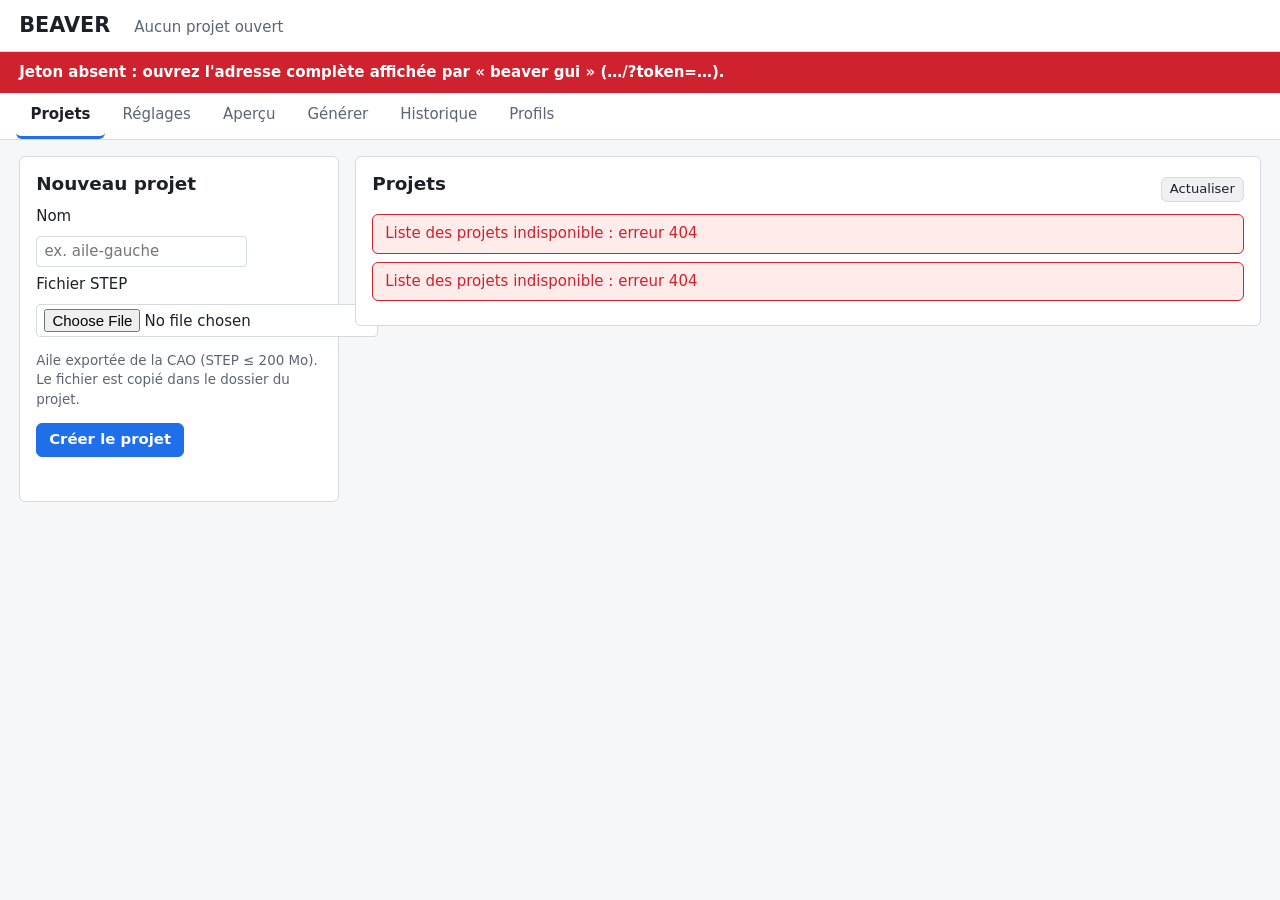
==== src/beaver/gui/static/index.html @ ec3b6328 "refactor: renommage en BEAVER Co-Authored-By: Claude Sonnet 5.5 <noreply@anthropic.com>" ====
<!doctype html>
<html lang="fr">
<head>
  <meta charset="utf-8">
  <meta name="referrer" content="no-referrer">
  <meta name="viewport" content="width=device-width, initial-scale=1">
  <meta name="color-scheme" content="light dark">
  <title>BEAVER</title>
  <link rel="stylesheet" href="style.css">
  <script type="importmap">
  {
    "imports": {
      "three": "https://cdn.jsdelivr.net/npm/three@0.160.0/build/three.module.js",
      "three/addons/": "https://cdn.jsdelivr.net/npm/three@0.160.0/examples/jsm/"
    }
  }
  </script>
  <script type="module" src="js/app.js"></script>
</head>
<body>
  <header class="entete">
    <h1>BEAVER</h1>
    <p class="projet-courant" id="projet-courant" aria-live="polite">Aucun projet ouvert</p>
  </header>
  <div id="bandeau" class="bandeau" role="alert" hidden></div>
  <nav class="onglets" role="tablist" aria-label="Sections">
    <button type="button" role="tab" id="onglet-projets" aria-controls="panneau-projets" data-onglet="projets">Projets</button>
    <button type="button" role="tab" id="onglet-reglages" aria-controls="panneau-reglages" data-onglet="reglages">Réglages</button>
    <button type="button" role="tab" id="onglet-apercu" aria-controls="panneau-apercu" data-onglet="apercu">Aperçu</button>
    <button type="button" role="tab" id="onglet-generer" aria-controls="panneau-generer" data-onglet="generer">Générer</button>
    <button type="button" role="tab" id="onglet-historique" aria-controls="panneau-historique" data-onglet="historique">Historique</button>
    <button type="button" role="tab" id="onglet-profils" aria-controls="panneau-profils" data-onglet="profils">Profils</button>
  </nav>
  <main>
    <section role="tabpanel" tabindex="0" id="panneau-projets" aria-labelledby="onglet-projets" hidden></section>
    <section role="tabpanel" tabindex="0" id="panneau-reglages" aria-labelledby="onglet-reglages" hidden></section>
    <section role="tabpanel" tabindex="0" id="panneau-apercu" aria-labelledby="onglet-apercu" hidden></section>
    <section role="tabpanel" tabindex="0" id="panneau-generer" aria-labelledby="onglet-generer" hidden></section>
    <section role="tabpanel" tabindex="0" id="panneau-historique" aria-labelledby="onglet-historique" hidden></section>
    <section role="tabpanel" tabindex="0" id="panneau-profils" aria-labelledby="onglet-profils" hidden></section>
  </main>
  <noscript>Cette interface nécessite JavaScript.</noscript>
</body>
</html>
---- src/beaver/gui/static/style.css ----
/* BEAVER — interface locale. Sobre, lisible, clair/sombre via variables. */
:root {
  --fond: #f6f7f9;
  --surface: #ffffff;
  --surface-2: #eef0f3;
  --texte: #1c2128;
  --texte-doux: #5b6573;
  --herite: #8a93a0;
  --bord: #d5d9e0;
  --accent: #1f6feb;
  --accent-texte: #ffffff;
  --ok: #1a7f37;
  --attention: #9a6700;
  --erreur: #cf222e;
  --erreur-fond: #ffebe9;
  --attention-fond: #fff8c5;
  --reseau-a: #1f6feb;
  --reseau-b: #d1242f;
  --plaque-a: rgba(31, 111, 235, 0.35);
  --plaque-b: rgba(209, 36, 47, 0.30);
  --matiere: #c9d1db;
  --matiere-bord: #57606a;
  --peau-trait: #8c959f;
  --bande: #8250df;
  --trou: #0a7a6b;
  --baie: #bc4c00;
  --rayon: 6px;
  --police: system-ui, -apple-system, "Segoe UI", Roboto, "Helvetica Neue", Arial, sans-serif;
  --mono: ui-monospace, SFMono-Regular, Menlo, Consolas, monospace;
}
@media (prefers-color-scheme: dark) {
  :root {
    --fond: #0f1318;
    --surface: #171c23;
    --surface-2: #202731;
    --texte: #e6e9ee;
    --texte-doux: #9aa5b3;
    --herite: #6e7886;
    --bord: #313a46;
    --accent: #4c8dff;
    --accent-texte: #0b0f14;
    --ok: #3fb950;
    --attention: #d29922;
    --erreur: #ff6b6b;
    --erreur-fond: #3a1618;
    --attention-fond: #33290b;
    --reseau-a: #58a6ff;
    --reseau-b: #ff7b72;
    --plaque-a: rgba(88, 166, 255, 0.35);
    --plaque-b: rgba(255, 123, 114, 0.30);
    --matiere: #3a4552;
    --matiere-bord: #a7b1bd;
    --peau-trait: #6e7886;
    --bande: #b392f0;
    --trou: #39c5b0;
    --baie: #f0883e;
  }
}

* { box-sizing: border-box; }
html, body { margin: 0; }
body {
  background: var(--fond);
  color: var(--texte);
  font: 15px/1.45 var(--police);
  min-width: 320px;
}
h1, h2, h3 { line-height: 1.2; margin: 0 0 .6em; }
h1 { font-size: 1.3rem; margin: 0; }
h2 { font-size: 1.15rem; }
h3 { font-size: 1rem; }
a { color: var(--accent); }
code, .mono { font-family: var(--mono); font-size: .92em; }
[hidden] { display: none !important; }

.entete {
  display: flex; align-items: baseline; gap: 1.5rem; flex-wrap: wrap;
  padding: .8rem 1.2rem; background: var(--surface); border-bottom: 1px solid var(--bord);
}
.projet-courant { margin: 0; color: var(--texte-doux); }
.projet-courant strong { color: var(--texte); }

.bandeau {
  padding: .6rem 1.2rem; background: var(--erreur); color: #fff; font-weight: 600;
  position: sticky; top: 0; z-index: 10;
}

.onglets {
  display: flex; gap: .2rem; padding: 0 1rem; background: var(--surface);
  border-bottom: 1px solid var(--bord); overflow-x: auto;
}
.onglets [role="tab"] {
  font: inherit; color: var(--texte-doux); background: none; border: 0;
  border-bottom: 3px solid transparent; padding: .65rem .9rem; cursor: pointer; white-space: nowrap;
}
.onglets [role="tab"]:hover { color: var(--texte); }
.onglets [role="tab"][aria-selected="true"] { color: var(--texte); border-bottom-color: var(--accent); font-weight: 600; }
.onglets [role="tab"]:focus-visible { outline: 2px solid var(--accent); outline-offset: -2px; }

main { padding: 1rem 1.2rem 3rem; max-width: 1800px; margin: 0 auto; }

.carte {
  background: var(--surface); border: 1px solid var(--bord); border-radius: var(--rayon);
  padding: 1rem; margin-bottom: 1rem;
}
.carte > h2:first-child, .carte > h3:first-child { margin-top: 0; }

button, .bouton {
  font: inherit; font-size: .93rem; color: var(--texte); background: var(--surface-2);
  border: 1px solid var(--bord); border-radius: var(--rayon); padding: .35rem .75rem; cursor: pointer;
  text-decoration: none; display: inline-block; line-height: 1.4;
}
button:hover:not(:disabled), .bouton:hover { border-color: var(--texte-doux); }
button:disabled { opacity: .5; cursor: not-allowed; }
button.principal { background: var(--accent); color: var(--accent-texte); border-color: var(--accent); font-weight: 600; }
button.danger { color: var(--erreur); }
button.petit, .bouton.petit { font-size: .82rem; padding: .15rem .5rem; }
button:focus-visible, .bouton:focus-visible, input:focus-visible, select:focus-visible, textarea:focus-visible {
  outline: 2px solid var(--accent); outline-offset: 1px;
}
.actions { display: flex; flex-wrap: wrap; gap: .5rem; align-items: center; margin: .6rem 0; }

input, select, textarea {
  font: inherit; color: var(--texte); background: var(--surface); border: 1px solid var(--bord);
  border-radius: 4px; padding: .25rem .45rem;
}
input[type="number"] { width: 7.5em; }
input[type="checkbox"] { width: auto; }
input:disabled, select:disabled, textarea:disabled { color: var(--herite); background: var(--surface-2); }
textarea { width: 100%; font-family: var(--mono); font-size: .88rem; }

.message { padding: .5rem .75rem; border-radius: var(--rayon); margin: .5rem 0; white-space: pre-wrap; }
.message.erreur { background: var(--erreur-fond); color: var(--erreur); border: 1px solid var(--erreur); }
.message.attention { background: var(--attention-fond); color: var(--attention); border: 1px solid var(--attention); }
.message.info { background: var(--surface-2); color: var(--texte-doux); }
.vide { color: var(--texte-doux); font-style: italic; }

table { border-collapse: collapse; width: 100%; font-size: .92rem; }
th, td { text-align: left; padding: .35rem .5rem; border-bottom: 1px solid var(--bord); vertical-align: top; }
th { color: var(--texte-doux); font-weight: 600; }
td.nombre, th.nombre { text-align: right; font-variant-numeric: tabular-nums; }
tr.selection { background: var(--surface-2); }

.statut { display: inline-block; padding: 0 .45rem; border-radius: 999px; font-size: .82rem; font-weight: 600; border: 1px solid currentColor; }
.statut.ok { color: var(--ok); }
.statut.non-imprimable, .statut.erreur { color: var(--erreur); }
.statut.annule, .statut.interrompu { color: var(--texte-doux); }
.statut.en-cours { color: var(--accent); }

/* --- formulaire ------------------------------------------------------------------------------ */
.formulaire fieldset {
  border: 1px solid var(--bord); border-radius: var(--rayon); margin: 0 0 .9rem; padding: .5rem .8rem .7rem;
}
.formulaire legend { font-weight: 600; padding: 0 .3rem; }
.champ {
  display: grid; grid-template-columns: minmax(11rem, 15rem) 1fr; gap: .2rem .8rem;
  align-items: center; padding: .25rem 0;
}
.champ > label, .champ > .libelle { color: var(--texte); }
.champ.large { grid-template-columns: 1fr; }
.champ.large .erreur-champ { grid-column: 1; }
.champ .valeur { display: flex; flex-wrap: wrap; gap: .4rem; align-items: center; }
.champ.herite .libelle-texte { color: var(--texte-doux); }
.champ .erreur-champ { grid-column: 2; color: var(--erreur); font-size: .86rem; white-space: pre-wrap; }
.origine {
  font-size: .72rem; text-transform: uppercase; letter-spacing: .03em; padding: 0 .35rem;
  border-radius: 3px; border: 1px solid var(--bord); color: var(--herite);
}
.origine.projet, .origine.utilisateur, .origine.modifie { color: var(--accent); border-color: var(--accent); }
.aide { color: var(--texte-doux); font-size: .84rem; }
.couche {
  border: 1px dashed var(--bord); border-radius: var(--rayon); padding: .4rem .7rem; margin: .4rem 0;
}
.couche-entete { display: flex; justify-content: space-between; align-items: center; gap: .5rem; }
.ligne-cle { display: flex; gap: .4rem; align-items: center; margin: .2rem 0; }
.lecture-seule { color: var(--texte-doux); }

/* --- réglages + aperçu côte à côte -------------------------------------------------------------- */
.disposition-reglages { display: grid; grid-template-columns: 1fr; gap: 1rem; align-items: start; }
@media (min-width: 1280px) {
  .disposition-reglages { grid-template-columns: minmax(520px, 1fr) minmax(520px, 1fr); }
  .disposition-reglages .colonne-apercu { position: sticky; top: .5rem; max-height: calc(100vh - 1rem); overflow-y: auto; }
}
.barre-enregistrer {
  position: sticky; bottom: 0; background: var(--surface); border-top: 1px solid var(--bord);
  padding: .5rem 0; display: flex; gap: .6rem; align-items: center; flex-wrap: wrap; z-index: 2;
}
.indicateur-sale { color: var(--attention); font-weight: 600; }

/* --- aperçu ---------------------------------------------------------------------------------- */
.apercu-vues { display: grid; grid-template-columns: 1fr; gap: 1rem; }
.apercu-plein .apercu-vues { grid-template-columns: minmax(0, 3fr) minmax(0, 2fr); }
@media (max-width: 1100px) { .apercu-plein .apercu-vues { grid-template-columns: 1fr; } }
.vue-svg { width: 100%; height: auto; display: block; background: var(--surface-2); border-radius: var(--rayon); }
.vue-coupe, .vue-dessus { max-height: 55vh; }
.vue-dessus { cursor: crosshair; }
.curseur-z { display: flex; align-items: center; gap: .6rem; margin: .5rem 0; }
.curseur-z input[type="range"] { flex: 1; }
.legende { display: flex; flex-wrap: wrap; gap: .3rem 1rem; font-size: .82rem; color: var(--texte-doux); margin-top: .3rem; }
.legende .pastille { display: inline-block; width: 1.4em; height: .7em; vertical-align: middle; margin-right: .3em; border-radius: 2px; }
.chiffres { display: grid; grid-template-columns: repeat(auto-fill, minmax(9rem, 1fr)); gap: .5rem; }
.chiffre { background: var(--surface-2); border-radius: var(--rayon); padding: .45rem .6rem; }
.chiffre .nombre-grand { font-size: 1.25rem; font-weight: 600; font-variant-numeric: tabular-nums; }
.chiffre .etiquette { font-size: .8rem; color: var(--texte-doux); }
.etat-apercu { font-size: .88rem; color: var(--texte-doux); min-height: 1.3em; }
.vue-3d { width: 100%; height: 420px; background: var(--surface-2); border-radius: var(--rayon); position: relative; }
.vue-3d canvas { display: block; width: 100% !important; height: 100% !important; border-radius: var(--rayon); }

svg .matiere { fill: var(--matiere); stroke: var(--matiere-bord); fill-rule: evenodd; }
svg .peau { fill: none; stroke: var(--peau-trait); stroke-dasharray: 2 2; }
svg .plaque-a { fill: var(--plaque-a); stroke: var(--reseau-a); }
svg .plaque-b { fill: var(--plaque-b); stroke: var(--reseau-b); }
svg .bande { fill: none; stroke: var(--bande); stroke-dasharray: 6 4; }
svg .trou { fill: none; stroke: var(--trou); }
svg .defaut { fill: none; stroke: var(--erreur); stroke-width: 2.5; }
svg .defaut-zone { fill: transparent; cursor: help; }
svg .reseau-a { stroke: var(--reseau-a); }
svg .reseau-b { stroke: var(--reseau-b); }
svg .contour-aile { fill: none; stroke: var(--peau-trait); }
svg .trou-dessus .trou { fill: var(--trou); fill-opacity: .25; stroke: var(--trou); }
svg .trou-dessus .trou.rebouche { fill: none; stroke-dasharray: 2 2; }
svg .trou-dessus .manchon { fill: none; stroke: var(--trou); stroke-dasharray: 4 3; stroke-opacity: .8; }
svg .baie-dessus .baie-ouverture { fill: var(--baie); fill-opacity: .3; stroke: none; }
svg .baie-dessus .baie-rampe { fill: var(--baie); fill-opacity: .12; stroke: var(--baie); stroke-dasharray: 3 2; stroke-opacity: .7; }
svg .baie-dessus .baie-boite { fill: none; stroke: var(--baie); }
.legende .pastille-baie { background: color-mix(in srgb, var(--baie) 30%, transparent); border: 2px solid var(--baie); }
.legende .pastille-trou { background: color-mix(in srgb, var(--trou) 25%, transparent); border: 2px solid var(--trou); }
svg .coupe-troncon { stroke: var(--texte); stroke-dasharray: 8 5; }
svg .niveau-z { stroke: var(--attention); stroke-dasharray: 3 3; }
svg text { fill: var(--texte-doux); font: 11px var(--police); }

/* --- générer ---------------------------------------------------------------------------------- */
.progression { height: 6px; background: var(--surface-2); border-radius: 3px; overflow: hidden; margin: .5rem 0; }
.progression > div { height: 100%; width: 30%; background: var(--accent); border-radius: 3px; animation: va-et-vient 1.4s ease-in-out infinite; }
@keyframes va-et-vient { 0% { margin-left: -30%; } 100% { margin-left: 100%; } }
@media (prefers-reduced-motion: reduce) { .progression > div { animation: none; width: 100%; opacity: .5; } }
.journal {
  font-family: var(--mono); font-size: .84rem; background: var(--surface-2); border-radius: var(--rayon);
  padding: .5rem .7rem; max-height: 320px; overflow-y: auto; white-space: pre-wrap; margin: 0;
}
.liste-messages { margin: .3rem 0; padding-left: 1.2rem; }
.liens { display: flex; flex-wrap: wrap; gap: .5rem; }

/* --- profils / projets ------------------------------------------------------------------------- */
.deux-colonnes { display: grid; grid-template-columns: minmax(240px, 320px) 1fr; gap: 1rem; align-items: start; }
@media (max-width: 1000px) { .deux-colonnes { grid-template-columns: 1fr; } }
.liste-choix { list-style: none; margin: 0; padding: 0; }
.liste-choix li { margin: 0 0 .3rem; }
.liste-choix button { width: 100%; text-align: left; display: flex; justify-content: space-between; gap: .5rem; }
.liste-choix button[aria-current="true"] { border-color: var(--accent); box-shadow: inset 3px 0 0 var(--accent); }
.form-ligne { display: flex; flex-wrap: wrap; gap: .5rem; align-items: center; margin: .4rem 0; }
.form-ligne label { min-width: 8rem; }

/* --- découpe (aperçu, essais) ------------------------------------------------------------------- */
:root { --coupe-corde: #bf3989; }
@media (prefers-color-scheme: dark) { :root { --coupe-corde: #ff80c8; } }
.message.notice { background: color-mix(in srgb, var(--accent) 10%, var(--surface)); color: var(--texte); border: 1px solid var(--accent); }
svg .coupe-corde { stroke: var(--coupe-corde); }
svg .morceau-dessus { fill-opacity: .1; stroke: none; }
svg .sbar-dessus .sbar-bande { stroke: var(--trou); stroke-opacity: .35; }
svg .sbar-dessus .sbar-axe { stroke: var(--trou); stroke-dasharray: 4 3; }
svg text.etiquette-morceau { font-weight: 700; pointer-events: none; paint-order: stroke; stroke: var(--surface); stroke-width: .15px; }
.legende .pastille-sbar { background: color-mix(in srgb, var(--trou) 35%, transparent); border-top: 1px dashed var(--trou); }
.legende .pastille-morceaux { background: linear-gradient(90deg, #1f6feb55 50%, #d9770655 50%); }
.pastille-morceau { display: inline-block; width: .8em; height: .8em; border-radius: 2px; margin-right: .4em; vertical-align: -.05em; }
.table-morceaux td.nombre, .table-morceaux th { white-space: nowrap; }
.table-morceaux tr.ne-tient-pas td { color: var(--erreur); }
.table-morceaux { margin-bottom: 1rem; }
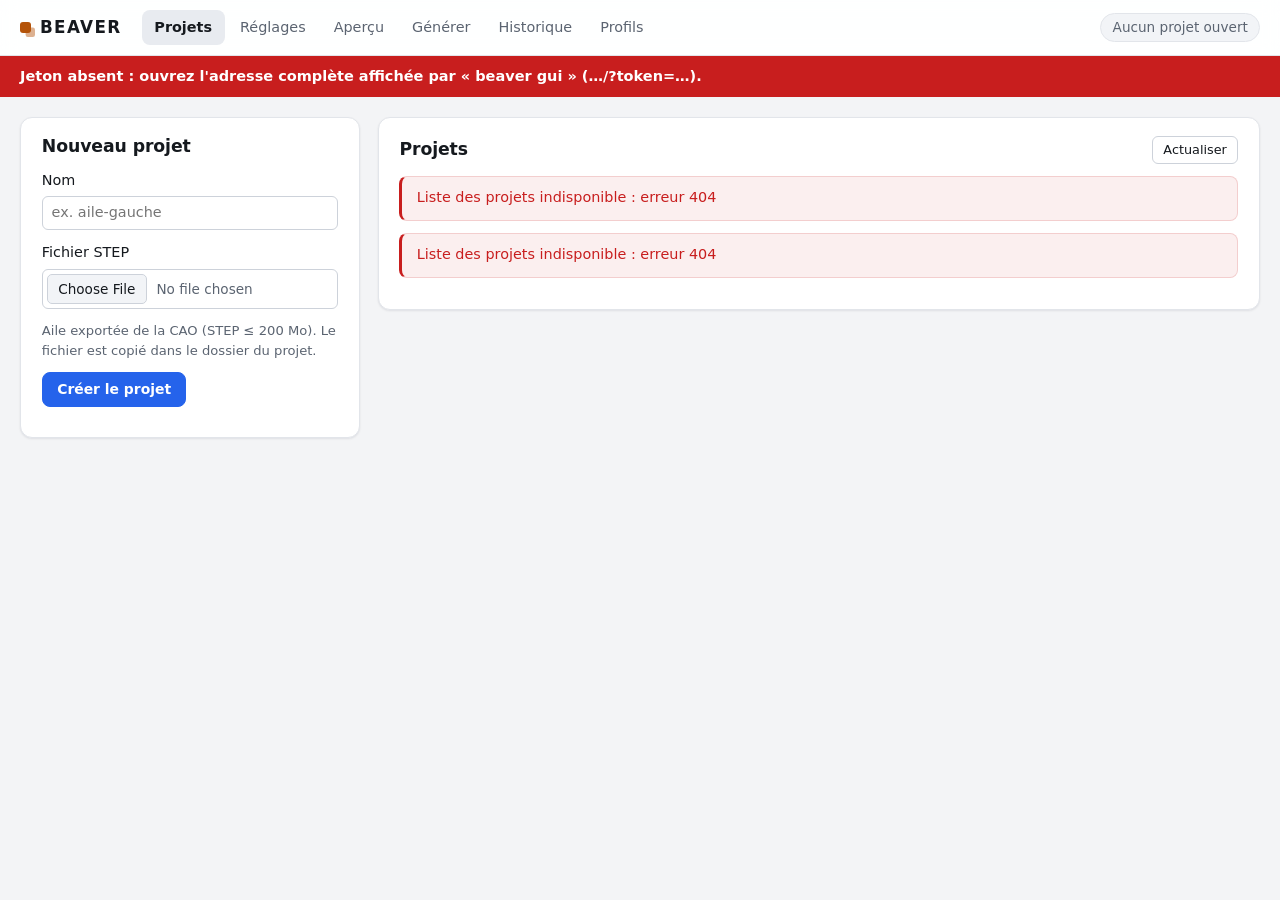
==== commit 352fceb3: "style(gui): refonte visuelle — en-tête unique, hiérarchie, tableaux et encadrés lisibles Jetons de c" ====
--- a/src/beaver/gui/static/index.html
+++ b/src/beaver/gui/static/index.html
@@ -19,18 +19,18 @@
 </head>
 <body>
   <header class="entete">
-    <h1>BEAVER</h1>
+    <div class="marque"><h1>BEAVER</h1></div>
+    <nav class="onglets" role="tablist" aria-label="Sections">
+      <button type="button" role="tab" id="onglet-projets" aria-controls="panneau-projets" data-onglet="projets">Projets</button>
+      <button type="button" role="tab" id="onglet-reglages" aria-controls="panneau-reglages" data-onglet="reglages">Réglages</button>
+      <button type="button" role="tab" id="onglet-apercu" aria-controls="panneau-apercu" data-onglet="apercu">Aperçu</button>
+      <button type="button" role="tab" id="onglet-generer" aria-controls="panneau-generer" data-onglet="generer">Générer</button>
+      <button type="button" role="tab" id="onglet-historique" aria-controls="panneau-historique" data-onglet="historique">Historique</button>
+      <button type="button" role="tab" id="onglet-profils" aria-controls="panneau-profils" data-onglet="profils">Profils</button>
+    </nav>
     <p class="projet-courant" id="projet-courant" aria-live="polite">Aucun projet ouvert</p>
   </header>
   <div id="bandeau" class="bandeau" role="alert" hidden></div>
-  <nav class="onglets" role="tablist" aria-label="Sections">
-    <button type="button" role="tab" id="onglet-projets" aria-controls="panneau-projets" data-onglet="projets">Projets</button>
-    <button type="button" role="tab" id="onglet-reglages" aria-controls="panneau-reglages" data-onglet="reglages">Réglages</button>
-    <button type="button" role="tab" id="onglet-apercu" aria-controls="panneau-apercu" data-onglet="apercu">Aperçu</button>
-    <button type="button" role="tab" id="onglet-generer" aria-controls="panneau-generer" data-onglet="generer">Générer</button>
-    <button type="button" role="tab" id="onglet-historique" aria-controls="panneau-historique" data-onglet="historique">Historique</button>
-    <button type="button" role="tab" id="onglet-profils" aria-controls="panneau-profils" data-onglet="profils">Profils</button>
-  </nav>
   <main>
     <section role="tabpanel" tabindex="0" id="panneau-projets" aria-labelledby="onglet-projets" hidden></section>
     <section role="tabpanel" tabindex="0" id="panneau-reglages" aria-labelledby="onglet-reglages" hidden></section>
--- a/src/beaver/gui/static/style.css
+++ b/src/beaver/gui/static/style.css
@@ -1,19 +1,29 @@
-/* BEAVER — interface locale. Sobre, lisible, clair/sombre via variables. */
+/* BEAVER — interface locale. Atelier technique sobre : neutres, un seul accent, couleurs d'état réservées aux états.
+   Clair/sombre via les mêmes variables ; les couleurs des vues (réseaux, trous, baies…) gardent leurs noms. */
 :root {
-  --fond: #f6f7f9;
+  /* surfaces et texte */
+  --fond: #f3f4f6;
   --surface: #ffffff;
-  --surface-2: #eef0f3;
-  --texte: #1c2128;
-  --texte-doux: #5b6573;
-  --herite: #8a93a0;
-  --bord: #d5d9e0;
-  --accent: #1f6feb;
+  --surface-2: #f2f4f7;
+  --surface-3: #e8ebf0;
+  --texte: #15191e;
+  --texte-doux: #5b6471;
+  --herite: #8b939e;
+  --bord: #e2e5ea;
+  --bord-fort: #cdd2da;
+  --ombre: 0 1px 2px rgba(16, 24, 40, .05), 0 1px 3px rgba(16, 24, 40, .04);
+  /* accent (interaction) et marque */
+  --accent: #2563eb;
   --accent-texte: #ffffff;
-  --ok: #1a7f37;
-  --attention: #9a6700;
-  --erreur: #cf222e;
-  --erreur-fond: #ffebe9;
-  --attention-fond: #fff8c5;
+  --accent-doux: color-mix(in srgb, var(--accent) 10%, var(--surface));
+  --marque: #b45309;
+  /* états */
+  --ok: #15803d;
+  --attention: #a16207;
+  --erreur: #c81e1e;
+  --erreur-fond: color-mix(in srgb, var(--erreur) 7%, var(--surface));
+  --attention-fond: color-mix(in srgb, var(--attention) 9%, var(--surface));
+  /* vues (SVG, 3D) */
   --reseau-a: #1f6feb;
   --reseau-b: #d1242f;
   --plaque-a: rgba(31, 111, 235, 0.35);
@@ -24,26 +34,33 @@
   --bande: #8250df;
   --trou: #0a7a6b;
   --baie: #bc4c00;
-  --rayon: 6px;
+  --coupe-corde: #bf3989;
+  /* forme */
+  --rayon: 8px;
+  --rayon-carte: 12px;
+  --haut-entete: 3.5rem;
   --police: system-ui, -apple-system, "Segoe UI", Roboto, "Helvetica Neue", Arial, sans-serif;
   --mono: ui-monospace, SFMono-Regular, Menlo, Consolas, monospace;
+  color-scheme: light dark;
 }
 @media (prefers-color-scheme: dark) {
   :root {
-    --fond: #0f1318;
-    --surface: #171c23;
-    --surface-2: #202731;
-    --texte: #e6e9ee;
-    --texte-doux: #9aa5b3;
-    --herite: #6e7886;
-    --bord: #313a46;
-    --accent: #4c8dff;
-    --accent-texte: #0b0f14;
-    --ok: #3fb950;
-    --attention: #d29922;
-    --erreur: #ff6b6b;
-    --erreur-fond: #3a1618;
-    --attention-fond: #33290b;
+    --fond: #0d1014;
+    --surface: #151a20;
+    --surface-2: #1b2129;
+    --surface-3: #242c36;
+    --texte: #e8ebf0;
+    --texte-doux: #9aa4b1;
+    --herite: #6f7987;
+    --bord: #252d37;
+    --bord-fort: #343e4b;
+    --ombre: none;
+    --accent: #5b8cff;
+    --accent-texte: #0a0f1a;
+    --marque: #f59e0b;
+    --ok: #4ac26b;
+    --attention: #e3b341;
+    --erreur: #ff7b72;
     --reseau-a: #58a6ff;
     --reseau-b: #ff7b72;
     --plaque-a: rgba(88, 166, 255, 0.35);
@@ -54,157 +71,282 @@
     --bande: #b392f0;
     --trou: #39c5b0;
     --baie: #f0883e;
+    --coupe-corde: #ff80c8;
   }
 }
 
+/* --- base ----------------------------------------------------------------------------------------- */
 * { box-sizing: border-box; }
 html, body { margin: 0; }
 body {
   background: var(--fond);
   color: var(--texte);
-  font: 15px/1.45 var(--police);
+  font: 14.5px/1.5 var(--police);
   min-width: 320px;
-}
-h1, h2, h3 { line-height: 1.2; margin: 0 0 .6em; }
-h1 { font-size: 1.3rem; margin: 0; }
-h2 { font-size: 1.15rem; }
-h3 { font-size: 1rem; }
+  -webkit-font-smoothing: antialiased;
+}
+h1, h2, h3, h4 { line-height: 1.25; margin: 0 0 .75rem; letter-spacing: -.005em; }
+h1 { font-size: 1.05rem; margin: 0; }
+h2 { font-size: 1.08rem; font-weight: 650; }
+h3 { font-size: .95rem; font-weight: 600; }
+h4 {
+  font-size: .72rem; font-weight: 650; text-transform: uppercase; letter-spacing: .06em;
+  color: var(--texte-doux); margin: 1.4rem 0 .5rem;
+}
+p { margin: 0 0 .75rem; }
 a { color: var(--accent); }
-code, .mono { font-family: var(--mono); font-size: .92em; }
+code, .mono { font-family: var(--mono); font-size: .9em; }
 [hidden] { display: none !important; }
-
+::selection { background: color-mix(in srgb, var(--accent) 25%, transparent); }
+
+/* --- en-tête et onglets ------------------------------------------------------------------------------ */
 .entete {
-  display: flex; align-items: baseline; gap: 1.5rem; flex-wrap: wrap;
-  padding: .8rem 1.2rem; background: var(--surface); border-bottom: 1px solid var(--bord);
-}
-.projet-courant { margin: 0; color: var(--texte-doux); }
-.projet-courant strong { color: var(--texte); }
+  position: sticky; top: 0; z-index: 20;
+  display: flex; align-items: center; gap: 1.25rem; min-height: var(--haut-entete);
+  padding: 0 1.25rem; background: color-mix(in srgb, var(--surface) 92%, transparent);
+  backdrop-filter: saturate(1.4) blur(8px);
+  border-bottom: 1px solid var(--bord);
+}
+.marque { display: flex; align-items: center; gap: .55rem; flex: none; }
+.marque::before {
+  content: ""; width: .7rem; height: .7rem; border-radius: 3px; background: var(--marque);
+  box-shadow: .3rem .3rem 0 -.05rem color-mix(in srgb, var(--marque) 45%, transparent);
+}
+.marque h1 { font-weight: 750; letter-spacing: .08em; }
+.projet-courant {
+  margin: 0 0 0 auto; color: var(--texte-doux); font-size: .85rem; white-space: nowrap;
+  overflow: hidden; text-overflow: ellipsis; max-width: 40%;
+  padding: .2rem .7rem; border: 1px solid var(--bord); border-radius: 999px; background: var(--surface-2);
+}
+.projet-courant strong { color: var(--texte); font-weight: 600; }
+
+.onglets { display: flex; gap: .15rem; overflow-x: auto; scrollbar-width: none; align-self: stretch; align-items: center; }
+.onglets [role="tab"] {
+  font: inherit; font-size: .9rem; font-weight: 500; color: var(--texte-doux); background: none;
+  border: 0; border-radius: var(--rayon); padding: .4rem .8rem; cursor: pointer; white-space: nowrap;
+  transition: background-color .12s, color .12s;
+}
+.onglets [role="tab"]:hover { color: var(--texte); background: var(--surface-2); }
+.onglets [role="tab"][aria-selected="true"] { color: var(--texte); background: var(--surface-3); font-weight: 600; }
+.onglets [role="tab"]:focus-visible { outline: 2px solid var(--accent); outline-offset: -2px; }
+
+@media (max-width: 860px) {
+  .entete { position: static; flex-wrap: wrap; gap: .4rem 1rem; padding: .6rem 1rem; }
+  .onglets { order: 3; flex-basis: 100%; }
+  .projet-courant { max-width: 60%; }
+}
 
 .bandeau {
-  padding: .6rem 1.2rem; background: var(--erreur); color: #fff; font-weight: 600;
-  position: sticky; top: 0; z-index: 10;
-}
-
-.onglets {
-  display: flex; gap: .2rem; padding: 0 1rem; background: var(--surface);
-  border-bottom: 1px solid var(--bord); overflow-x: auto;
-}
-.onglets [role="tab"] {
-  font: inherit; color: var(--texte-doux); background: none; border: 0;
-  border-bottom: 3px solid transparent; padding: .65rem .9rem; cursor: pointer; white-space: nowrap;
-}
-.onglets [role="tab"]:hover { color: var(--texte); }
-.onglets [role="tab"][aria-selected="true"] { color: var(--texte); border-bottom-color: var(--accent); font-weight: 600; }
-.onglets [role="tab"]:focus-visible { outline: 2px solid var(--accent); outline-offset: -2px; }
-
-main { padding: 1rem 1.2rem 3rem; max-width: 1800px; margin: 0 auto; }
-
+  padding: .6rem 1.25rem; background: var(--erreur); color: #fff; font-weight: 600;
+  position: sticky; top: var(--haut-entete); z-index: 15;
+}
+
+main { padding: 1.25rem 1.25rem 4rem; max-width: 1800px; margin: 0 auto; }
+@media (max-width: 600px) { main { padding: 1rem 1rem 3rem; } }
+
+/* --- cartes ------------------------------------------------------------------------------------------ */
 .carte {
-  background: var(--surface); border: 1px solid var(--bord); border-radius: var(--rayon);
-  padding: 1rem; margin-bottom: 1rem;
+  background: var(--surface); border: 1px solid var(--bord); border-radius: var(--rayon-carte);
+  box-shadow: var(--ombre); padding: 1.15rem 1.3rem; margin-bottom: 1.1rem;
 }
 .carte > h2:first-child, .carte > h3:first-child { margin-top: 0; }
-
+.carte > :last-child { margin-bottom: 0; }
+.couche-entete { display: flex; justify-content: space-between; align-items: center; gap: .75rem; margin-bottom: .6rem; }
+.couche-entete > h2, .couche-entete > h3 { margin: 0; }
+.titre-essai { display: flex; align-items: center; gap: .6rem; flex-wrap: wrap; }
+.titre-essai code { font-weight: 500; color: var(--texte-doux); }
+
+/* --- boutons ----------------------------------------------------------------------------------------- */
 button, .bouton {
-  font: inherit; font-size: .93rem; color: var(--texte); background: var(--surface-2);
-  border: 1px solid var(--bord); border-radius: var(--rayon); padding: .35rem .75rem; cursor: pointer;
-  text-decoration: none; display: inline-block; line-height: 1.4;
-}
-button:hover:not(:disabled), .bouton:hover { border-color: var(--texte-doux); }
-button:disabled { opacity: .5; cursor: not-allowed; }
-button.principal { background: var(--accent); color: var(--accent-texte); border-color: var(--accent); font-weight: 600; }
+  font: inherit; font-size: .87rem; font-weight: 500; line-height: 1.3; color: var(--texte);
+  background: var(--surface); border: 1px solid var(--bord-fort); border-radius: var(--rayon);
+  padding: .45rem .9rem; cursor: pointer; text-decoration: none; display: inline-flex; align-items: center; gap: .4rem;
+  transition: background-color .12s, border-color .12s, filter .12s;
+}
+button:hover:not(:disabled), .bouton:hover { background: var(--surface-2); border-color: var(--herite); }
+button:active:not(:disabled) { transform: translateY(.5px); }
+button:disabled { opacity: .45; cursor: not-allowed; }
+button.principal, .bouton.principal {
+  background: var(--accent); color: var(--accent-texte); border-color: var(--accent); font-weight: 600;
+}
+button.principal:hover:not(:disabled), .bouton.principal:hover { background: var(--accent); filter: brightness(1.08); }
 button.danger { color: var(--erreur); }
-button.petit, .bouton.petit { font-size: .82rem; padding: .15rem .5rem; }
-button:focus-visible, .bouton:focus-visible, input:focus-visible, select:focus-visible, textarea:focus-visible {
+button.danger:hover:not(:disabled) { background: var(--erreur-fond); border-color: var(--erreur); }
+button.petit, .bouton.petit { font-size: .8rem; padding: .28rem .65rem; border-radius: 6px; }
+button:focus-visible, .bouton:focus-visible, input:focus-visible, select:focus-visible, textarea:focus-visible,
+summary:focus-visible {
   outline: 2px solid var(--accent); outline-offset: 1px;
 }
-.actions { display: flex; flex-wrap: wrap; gap: .5rem; align-items: center; margin: .6rem 0; }
-
+.actions { display: flex; flex-wrap: wrap; gap: .5rem; align-items: center; margin: .75rem 0; }
+td .actions { margin: 0; flex-wrap: nowrap; justify-content: flex-end; }
+
+/* --- champs ------------------------------------------------------------------------------------------ */
 input, select, textarea {
-  font: inherit; color: var(--texte); background: var(--surface); border: 1px solid var(--bord);
-  border-radius: 4px; padding: .25rem .45rem;
-}
-input[type="number"] { width: 7.5em; }
-input[type="checkbox"] { width: auto; }
-input:disabled, select:disabled, textarea:disabled { color: var(--herite); background: var(--surface-2); }
-textarea { width: 100%; font-family: var(--mono); font-size: .88rem; }
-
-.message { padding: .5rem .75rem; border-radius: var(--rayon); margin: .5rem 0; white-space: pre-wrap; }
-.message.erreur { background: var(--erreur-fond); color: var(--erreur); border: 1px solid var(--erreur); }
-.message.attention { background: var(--attention-fond); color: var(--attention); border: 1px solid var(--attention); }
-.message.info { background: var(--surface-2); color: var(--texte-doux); }
+  font: inherit; font-size: .9rem; color: var(--texte); background: var(--surface);
+  border: 1px solid var(--bord-fort); border-radius: 6px; padding: .32rem .55rem;
+  transition: border-color .12s, box-shadow .12s;
+}
+input:hover:not(:disabled), select:hover:not(:disabled), textarea:hover:not(:disabled) { border-color: var(--herite); }
+input:focus, select:focus, textarea:focus {
+  border-color: var(--accent); box-shadow: 0 0 0 3px color-mix(in srgb, var(--accent) 22%, transparent);
+}
+input:focus-visible, select:focus-visible, textarea:focus-visible { outline: none; }
+input[type="number"] { width: 7.5em; font-variant-numeric: tabular-nums; }
+input[type="checkbox"], input[type="radio"], input[type="range"] { accent-color: var(--accent); }
+input[type="checkbox"] { width: 1rem; height: 1rem; margin: 0; vertical-align: middle; }
+input[type="range"] { padding: 0; border: 0; background: none; box-shadow: none; }
+input[type="file"] { max-width: 100%; padding: .25rem; font-size: .85rem; color: var(--texte-doux); }
+input[type="file"]::file-selector-button {
+  font: inherit; font-weight: 500; color: var(--texte); background: var(--surface-2);
+  border: 1px solid var(--bord-fort); border-radius: 5px; padding: .25rem .65rem; margin-right: .6rem; cursor: pointer;
+}
+input:disabled, select:disabled, textarea:disabled {
+  color: var(--herite); background: var(--surface-2); border-color: var(--bord);
+}
+textarea { width: 100%; font-family: var(--mono); font-size: .85rem; }
+
+/* --- messages et encadrés -------------------------------------------------------------------------------- */
+.message {
+  --ton: var(--texte-doux);
+  padding: .65rem .9rem .7rem; border-radius: var(--rayon); margin: .75rem 0; white-space: pre-wrap;
+  background: color-mix(in srgb, var(--ton) 7%, var(--surface));
+  border: 1px solid color-mix(in srgb, var(--ton) 22%, var(--surface));
+  border-left: 3px solid var(--ton); color: var(--texte); font-size: .9rem;
+}
+.message > strong { display: block; color: var(--ton); font-size: .85rem; font-weight: 650; margin-bottom: .15rem; }
+.message.erreur { --ton: var(--erreur); }
+.message.erreur:not(:has(> strong)) { color: var(--erreur); }
+.message.attention { --ton: var(--attention); }
+.message.notice { --ton: var(--accent); }
+.message.info { --ton: var(--texte-doux); color: var(--texte-doux); }
+.liste-messages { margin: .2rem 0 0; padding-left: 1.1rem; white-space: normal; }
+.liste-messages li { margin: .12rem 0; }
+.liste-messages li::marker { color: var(--ton, var(--texte-doux)); }
 .vide { color: var(--texte-doux); font-style: italic; }
-
-table { border-collapse: collapse; width: 100%; font-size: .92rem; }
-th, td { text-align: left; padding: .35rem .5rem; border-bottom: 1px solid var(--bord); vertical-align: top; }
-th { color: var(--texte-doux); font-weight: 600; }
-td.nombre, th.nombre { text-align: right; font-variant-numeric: tabular-nums; }
-tr.selection { background: var(--surface-2); }
-
-.statut { display: inline-block; padding: 0 .45rem; border-radius: 999px; font-size: .82rem; font-weight: 600; border: 1px solid currentColor; }
-.statut.ok { color: var(--ok); }
-.statut.non-imprimable, .statut.erreur { color: var(--erreur); }
-.statut.annule, .statut.interrompu { color: var(--texte-doux); }
-.statut.en-cours { color: var(--accent); }
-
-/* --- formulaire ------------------------------------------------------------------------------ */
+.aide { color: var(--texte-doux); font-size: .82rem; }
+
+/* --- tableaux --------------------------------------------------------------------------------------------- */
+.defile { overflow-x: auto; margin: 0 -.2rem; padding: 0 .2rem; }
+table { border-collapse: collapse; width: 100%; font-size: .87rem; }
+th, td { text-align: left; padding: .5rem .65rem; border-bottom: 1px solid var(--bord); vertical-align: middle; }
+th {
+  font-size: .7rem; font-weight: 650; text-transform: uppercase; letter-spacing: .05em; color: var(--texte-doux);
+  border-bottom-color: var(--bord-fort); white-space: nowrap; padding-top: .35rem; padding-bottom: .45rem;
+}
+th:first-child, td:first-child { padding-left: .2rem; }
+th:last-child, td:last-child { padding-right: .2rem; }
+tbody tr { transition: background-color .1s; }
+tbody tr:hover { background: var(--surface-2); }
+tbody tr:last-child td { border-bottom: 0; }
+td.nombre, th.nombre { text-align: right; font-variant-numeric: tabular-nums; white-space: nowrap; }
+td.centre, th.centre { text-align: center; }
+tr.selection, tr.selection:hover { background: var(--accent-doux); }
+td code.aide { display: block; font-size: .75rem; color: var(--herite); }
+
+/* pastilles de statut */
+.statut {
+  --ton: var(--texte-doux);
+  display: inline-flex; align-items: center; gap: .35rem; padding: .08rem .55rem; border-radius: 999px;
+  font-size: .76rem; font-weight: 600; white-space: nowrap; vertical-align: middle; letter-spacing: .01em;
+  color: var(--ton); background: color-mix(in srgb, var(--ton) 12%, transparent);
+}
+.statut::before { content: ""; width: .42rem; height: .42rem; border-radius: 50%; background: currentColor; }
+.statut.ok { --ton: var(--ok); }
+.statut.non-imprimable, .statut.erreur { --ton: var(--erreur); }
+.statut.annule, .statut.interrompu { --ton: var(--texte-doux); }
+.statut.en-cours { --ton: var(--accent); }
+
+/* --- formulaire de réglages --------------------------------------------------------------------------------- */
 .formulaire fieldset {
-  border: 1px solid var(--bord); border-radius: var(--rayon); margin: 0 0 .9rem; padding: .5rem .8rem .7rem;
-}
-.formulaire legend { font-weight: 600; padding: 0 .3rem; }
+  border: 1px solid var(--bord); border-radius: var(--rayon); margin: 0 0 1rem; padding: .6rem 1rem .8rem;
+}
+.formulaire legend {
+  font-size: .72rem; font-weight: 650; text-transform: uppercase; letter-spacing: .06em;
+  color: var(--texte-doux); padding: 0 .4rem;
+}
 .champ {
-  display: grid; grid-template-columns: minmax(11rem, 15rem) 1fr; gap: .2rem .8rem;
-  align-items: center; padding: .25rem 0;
-}
-.champ > label, .champ > .libelle { color: var(--texte); }
+  display: grid; grid-template-columns: minmax(11rem, 15rem) 1fr; gap: .2rem 1rem;
+  align-items: center; padding: .4rem 0;
+}
+.champ + .champ { border-top: 1px solid color-mix(in srgb, var(--bord) 70%, transparent); }
+.champ > label, .champ > .libelle { color: var(--texte); font-size: .9rem; display: flex; align-items: center; gap: .45rem; flex-wrap: wrap; }
 .champ.large { grid-template-columns: 1fr; }
 .champ.large .erreur-champ { grid-column: 1; }
-.champ .valeur { display: flex; flex-wrap: wrap; gap: .4rem; align-items: center; }
+.champ .valeur { display: flex; flex-wrap: wrap; gap: .45rem; align-items: center; }
 .champ.herite .libelle-texte { color: var(--texte-doux); }
-.champ .erreur-champ { grid-column: 2; color: var(--erreur); font-size: .86rem; white-space: pre-wrap; }
+.champ .erreur-champ { grid-column: 2; color: var(--erreur); font-size: .84rem; white-space: pre-wrap; }
 .origine {
-  font-size: .72rem; text-transform: uppercase; letter-spacing: .03em; padding: 0 .35rem;
-  border-radius: 3px; border: 1px solid var(--bord); color: var(--herite);
-}
-.origine.projet, .origine.utilisateur, .origine.modifie { color: var(--accent); border-color: var(--accent); }
-.aide { color: var(--texte-doux); font-size: .84rem; }
+  font-size: .62rem; font-weight: 650; text-transform: uppercase; letter-spacing: .06em; padding: .05rem .4rem;
+  border-radius: 4px; background: var(--surface-2); color: var(--herite); border: 1px solid var(--bord);
+}
+.origine.projet, .origine.utilisateur, .origine.modifie {
+  color: var(--accent); background: var(--accent-doux); border-color: color-mix(in srgb, var(--accent) 30%, transparent);
+}
 .couche {
-  border: 1px dashed var(--bord); border-radius: var(--rayon); padding: .4rem .7rem; margin: .4rem 0;
-}
-.couche-entete { display: flex; justify-content: space-between; align-items: center; gap: .5rem; }
-.ligne-cle { display: flex; gap: .4rem; align-items: center; margin: .2rem 0; }
+  border: 1px solid var(--bord); background: color-mix(in srgb, var(--surface-2) 55%, var(--surface));
+  border-radius: var(--rayon); padding: .55rem .9rem .7rem; margin: .6rem 0;
+}
+.couche .champ + .champ { border-top-color: var(--bord); }
+.couche-entete h3, .couche-entete h4 { margin: 0; }
+.ligne-cle { display: flex; gap: .45rem; align-items: center; margin: .25rem 0; }
 .lecture-seule { color: var(--texte-doux); }
-
-/* --- réglages + aperçu côte à côte -------------------------------------------------------------- */
-.disposition-reglages { display: grid; grid-template-columns: 1fr; gap: 1rem; align-items: start; }
+.erreurs-formulaire:empty { display: none; }
+
+/* --- réglages + aperçu côte à côte ---------------------------------------------------------------------- */
+.disposition-reglages { display: grid; grid-template-columns: 1fr; gap: 1.1rem; align-items: start; }
 @media (min-width: 1280px) {
   .disposition-reglages { grid-template-columns: minmax(520px, 1fr) minmax(520px, 1fr); }
-  .disposition-reglages .colonne-apercu { position: sticky; top: .5rem; max-height: calc(100vh - 1rem); overflow-y: auto; }
+  .disposition-reglages .colonne-apercu {
+    position: sticky; top: calc(var(--haut-entete) + 1rem);
+    max-height: calc(100vh - var(--haut-entete) - 2rem); overflow-y: auto; border-radius: var(--rayon-carte);
+  }
+  .disposition-reglages .colonne-apercu .carte { margin-bottom: 0; }
 }
 .barre-enregistrer {
-  position: sticky; bottom: 0; background: var(--surface); border-top: 1px solid var(--bord);
-  padding: .5rem 0; display: flex; gap: .6rem; align-items: center; flex-wrap: wrap; z-index: 2;
-}
-.indicateur-sale { color: var(--attention); font-weight: 600; }
-
-/* --- aperçu ---------------------------------------------------------------------------------- */
-.apercu-vues { display: grid; grid-template-columns: 1fr; gap: 1rem; }
+  position: sticky; bottom: 0; z-index: 2; margin: 1rem -1.3rem -1.15rem; padding: .75rem 1.3rem;
+  background: color-mix(in srgb, var(--surface) 94%, transparent); backdrop-filter: blur(6px);
+  border-top: 1px solid var(--bord); border-radius: 0 0 var(--rayon-carte) var(--rayon-carte);
+  display: flex; gap: .6rem; align-items: center; flex-wrap: wrap;
+}
+.indicateur-sale { color: var(--attention); font-weight: 600; font-size: .85rem; }
+
+/* --- aperçu ------------------------------------------------------------------------------------------------- */
+.bloc { border-top: 1px solid var(--bord); padding-top: 1rem; margin-top: 1.1rem; }
+.bloc > h3 { margin-bottom: .6rem; }
+.apercu-vues { display: grid; grid-template-columns: 1fr; gap: 1.1rem; margin-top: .4rem; }
 .apercu-plein .apercu-vues { grid-template-columns: minmax(0, 3fr) minmax(0, 2fr); }
 @media (max-width: 1100px) { .apercu-plein .apercu-vues { grid-template-columns: 1fr; } }
-.vue-svg { width: 100%; height: auto; display: block; background: var(--surface-2); border-radius: var(--rayon); }
+.vue > h3 { margin-bottom: .5rem; }
+.vue-svg {
+  width: 100%; height: auto; display: block; background: var(--surface-2);
+  border: 1px solid var(--bord); border-radius: var(--rayon);
+}
 .vue-coupe, .vue-dessus { max-height: 55vh; }
 .vue-dessus { cursor: crosshair; }
-.curseur-z { display: flex; align-items: center; gap: .6rem; margin: .5rem 0; }
+.curseur-z { display: flex; align-items: center; gap: .7rem; margin: .2rem 0 .6rem; font-size: .88rem; }
 .curseur-z input[type="range"] { flex: 1; }
-.legende { display: flex; flex-wrap: wrap; gap: .3rem 1rem; font-size: .82rem; color: var(--texte-doux); margin-top: .3rem; }
-.legende .pastille { display: inline-block; width: 1.4em; height: .7em; vertical-align: middle; margin-right: .3em; border-radius: 2px; }
-.chiffres { display: grid; grid-template-columns: repeat(auto-fill, minmax(9rem, 1fr)); gap: .5rem; }
-.chiffre { background: var(--surface-2); border-radius: var(--rayon); padding: .45rem .6rem; }
-.chiffre .nombre-grand { font-size: 1.25rem; font-weight: 600; font-variant-numeric: tabular-nums; }
-.chiffre .etiquette { font-size: .8rem; color: var(--texte-doux); }
-.etat-apercu { font-size: .88rem; color: var(--texte-doux); min-height: 1.3em; }
-.vue-3d { width: 100%; height: 420px; background: var(--surface-2); border-radius: var(--rayon); position: relative; }
-.vue-3d canvas { display: block; width: 100% !important; height: 100% !important; border-radius: var(--rayon); }
+.curseur-z output { font-variant-numeric: tabular-nums; color: var(--texte-doux); min-width: 6.5em; text-align: right; }
+.legende { display: flex; flex-wrap: wrap; gap: .25rem .9rem; font-size: .76rem; color: var(--texte-doux); margin-top: .55rem; }
+.legende > span { white-space: nowrap; }
+.legende .pastille { display: inline-block; width: 1.2em; height: .65em; vertical-align: middle; margin-right: .35em; border-radius: 2px; }
+.chiffres { display: flex; flex-wrap: wrap; gap: .6rem; margin: .25rem 0 .5rem; }
+.chiffre {
+  flex: 1 1 8.5rem; display: flex; flex-direction: column-reverse; justify-content: flex-end; gap: .15rem;
+  background: var(--surface-2); border: 1px solid var(--bord); border-radius: var(--rayon); padding: .6rem .8rem .65rem;
+}
+.chiffre .nombre-grand {
+  font-size: 1.3rem; font-weight: 650; font-variant-numeric: tabular-nums; letter-spacing: -.01em;
+  line-height: 1.2;
+}
+.chiffre .etiquette { font-size: .76rem; font-weight: 500; color: var(--texte-doux); line-height: 1.3; }
+.chiffre .etiquette::first-letter { text-transform: uppercase; }
+.etat-apercu { font-size: .85rem; color: var(--texte-doux); min-height: 1.3em; }
+.carte > .etat-apercu:empty { min-height: 0; }
+.vue-3d {
+  width: 100%; height: 440px; background: var(--surface-2); border: 1px solid var(--bord);
+  border-radius: var(--rayon); position: relative; overflow: hidden;
+}
+.vue-3d canvas { display: block; width: 100% !important; height: 100% !important; }
 
 svg .matiere { fill: var(--matiere); stroke: var(--matiere-bord); fill-rule: evenodd; }
 svg .peau { fill: none; stroke: var(--peau-trait); stroke-dasharray: 2 2; }
@@ -229,32 +371,59 @@
 svg .niveau-z { stroke: var(--attention); stroke-dasharray: 3 3; }
 svg text { fill: var(--texte-doux); font: 11px var(--police); }
 
-/* --- générer ---------------------------------------------------------------------------------- */
-.progression { height: 6px; background: var(--surface-2); border-radius: 3px; overflow: hidden; margin: .5rem 0; }
+/* --- générer ------------------------------------------------------------------------------------------------- */
+.progression { height: 6px; background: var(--surface-3); border-radius: 3px; overflow: hidden; margin: .6rem 0; }
 .progression > div { height: 100%; width: 30%; background: var(--accent); border-radius: 3px; animation: va-et-vient 1.4s ease-in-out infinite; }
 @keyframes va-et-vient { 0% { margin-left: -30%; } 100% { margin-left: 100%; } }
 @media (prefers-reduced-motion: reduce) { .progression > div { animation: none; width: 100%; opacity: .5; } }
 .journal {
-  font-family: var(--mono); font-size: .84rem; background: var(--surface-2); border-radius: var(--rayon);
-  padding: .5rem .7rem; max-height: 320px; overflow-y: auto; white-space: pre-wrap; margin: 0;
-}
-.liste-messages { margin: .3rem 0; padding-left: 1.2rem; }
+  font-family: var(--mono); font-size: .8rem; line-height: 1.55; background: var(--surface-2);
+  border: 1px solid var(--bord); border-radius: var(--rayon);
+  padding: .6rem .8rem; max-height: 320px; overflow-y: auto; white-space: pre-wrap; margin: .6rem 0 0;
+}
+.journal:empty { display: none; }
+details { margin-top: 1rem; }
+details > summary {
+  cursor: pointer; color: var(--texte-doux); font-size: .87rem; font-weight: 500; padding: .2rem 0; width: max-content;
+}
+details > summary:hover { color: var(--texte); }
 .liens { display: flex; flex-wrap: wrap; gap: .5rem; }
 
-/* --- profils / projets ------------------------------------------------------------------------- */
-.deux-colonnes { display: grid; grid-template-columns: minmax(240px, 320px) 1fr; gap: 1rem; align-items: start; }
+/* sorties d'un essai : actions principales puis fichiers à télécharger */
+.sorties { border-top: 1px solid var(--bord); margin-top: 1.25rem; padding-top: 1rem; display: grid; gap: .75rem; }
+.sorties .actions { margin: 0; }
+.sorties-fichiers { display: flex; flex-wrap: wrap; gap: .4rem; align-items: center; }
+.sorties-fichiers > h4 { margin: 0 .4rem 0 0; flex-basis: 100%; }
+.bouton.fichier {
+  font-size: .78rem; font-weight: 500; padding: .22rem .55rem .22rem .3rem; border-radius: 6px; gap: .45rem;
+  background: var(--surface-2); border-color: var(--bord); max-width: 100%;
+}
+.bouton.fichier:hover { border-color: var(--bord-fort); background: var(--surface-3); }
+.bouton.fichier .nom-fichier { font-family: var(--mono); font-size: .95em; overflow: hidden; text-overflow: ellipsis; white-space: nowrap; }
+.type-fichier {
+  font-size: .62rem; font-weight: 700; letter-spacing: .05em; padding: .05rem .35rem; border-radius: 4px;
+  color: var(--accent); background: var(--accent-doux); flex: none;
+}
+.type-fichier.type-3mf { color: var(--ok); background: color-mix(in srgb, var(--ok) 12%, transparent); }
+.type-fichier.type-step { color: var(--bande); background: color-mix(in srgb, var(--bande) 12%, transparent); }
+
+/* --- profils / projets ------------------------------------------------------------------------------------- */
+.deux-colonnes { display: grid; grid-template-columns: minmax(260px, 340px) 1fr; gap: 1.1rem; align-items: start; }
 @media (max-width: 1000px) { .deux-colonnes { grid-template-columns: 1fr; } }
-.liste-choix { list-style: none; margin: 0; padding: 0; }
-.liste-choix li { margin: 0 0 .3rem; }
-.liste-choix button { width: 100%; text-align: left; display: flex; justify-content: space-between; gap: .5rem; }
-.liste-choix button[aria-current="true"] { border-color: var(--accent); box-shadow: inset 3px 0 0 var(--accent); }
-.form-ligne { display: flex; flex-wrap: wrap; gap: .5rem; align-items: center; margin: .4rem 0; }
-.form-ligne label { min-width: 8rem; }
-
-/* --- découpe (aperçu, essais) ------------------------------------------------------------------- */
-:root { --coupe-corde: #bf3989; }
-@media (prefers-color-scheme: dark) { :root { --coupe-corde: #ff80c8; } }
-.message.notice { background: color-mix(in srgb, var(--accent) 10%, var(--surface)); color: var(--texte); border: 1px solid var(--accent); }
+.liste-choix { list-style: none; margin: 0; padding: 0; display: grid; gap: .3rem; }
+.liste-choix li { margin: 0; }
+.liste-choix button { width: 100%; text-align: left; justify-content: space-between; gap: .5rem; border-color: var(--bord); }
+.liste-choix button[aria-current="true"] {
+  border-color: color-mix(in srgb, var(--accent) 45%, transparent); background: var(--accent-doux);
+  box-shadow: inset 3px 0 0 var(--accent);
+}
+.form-ligne { display: flex; flex-wrap: wrap; gap: .5rem; align-items: center; margin: .5rem 0; }
+.form-ligne label { min-width: 8rem; font-size: .9rem; }
+form.carte .form-ligne { flex-direction: column; align-items: stretch; gap: .3rem; margin: .75rem 0; }
+form.carte .form-ligne label { min-width: 0; font-weight: 500; }
+form.carte .form-ligne input { width: 100%; }
+
+/* --- découpe (aperçu, essais) -------------------------------------------------------------------------------- */
 svg .coupe-corde { stroke: var(--coupe-corde); }
 svg .morceau-dessus { fill-opacity: .1; stroke: none; }
 svg .sbar-dessus .sbar-bande { stroke: var(--trou); stroke-opacity: .35; }
@@ -262,7 +431,9 @@
 svg text.etiquette-morceau { font-weight: 700; pointer-events: none; paint-order: stroke; stroke: var(--surface); stroke-width: .15px; }
 .legende .pastille-sbar { background: color-mix(in srgb, var(--trou) 35%, transparent); border-top: 1px dashed var(--trou); }
 .legende .pastille-morceaux { background: linear-gradient(90deg, #1f6feb55 50%, #d9770655 50%); }
-.pastille-morceau { display: inline-block; width: .8em; height: .8em; border-radius: 2px; margin-right: .4em; vertical-align: -.05em; }
+.pastille-morceau { display: inline-block; width: .75em; height: .75em; border-radius: 3px; margin-right: .45em; vertical-align: -.05em; }
 .table-morceaux td.nombre, .table-morceaux th { white-space: nowrap; }
 .table-morceaux tr.ne-tient-pas td { color: var(--erreur); }
-.table-morceaux { margin-bottom: 1rem; }
+.table-morceaux { margin-bottom: .5rem; }
+.ok-oui { color: var(--ok); font-weight: 700; }
+.ok-non { color: var(--erreur); font-weight: 700; }
